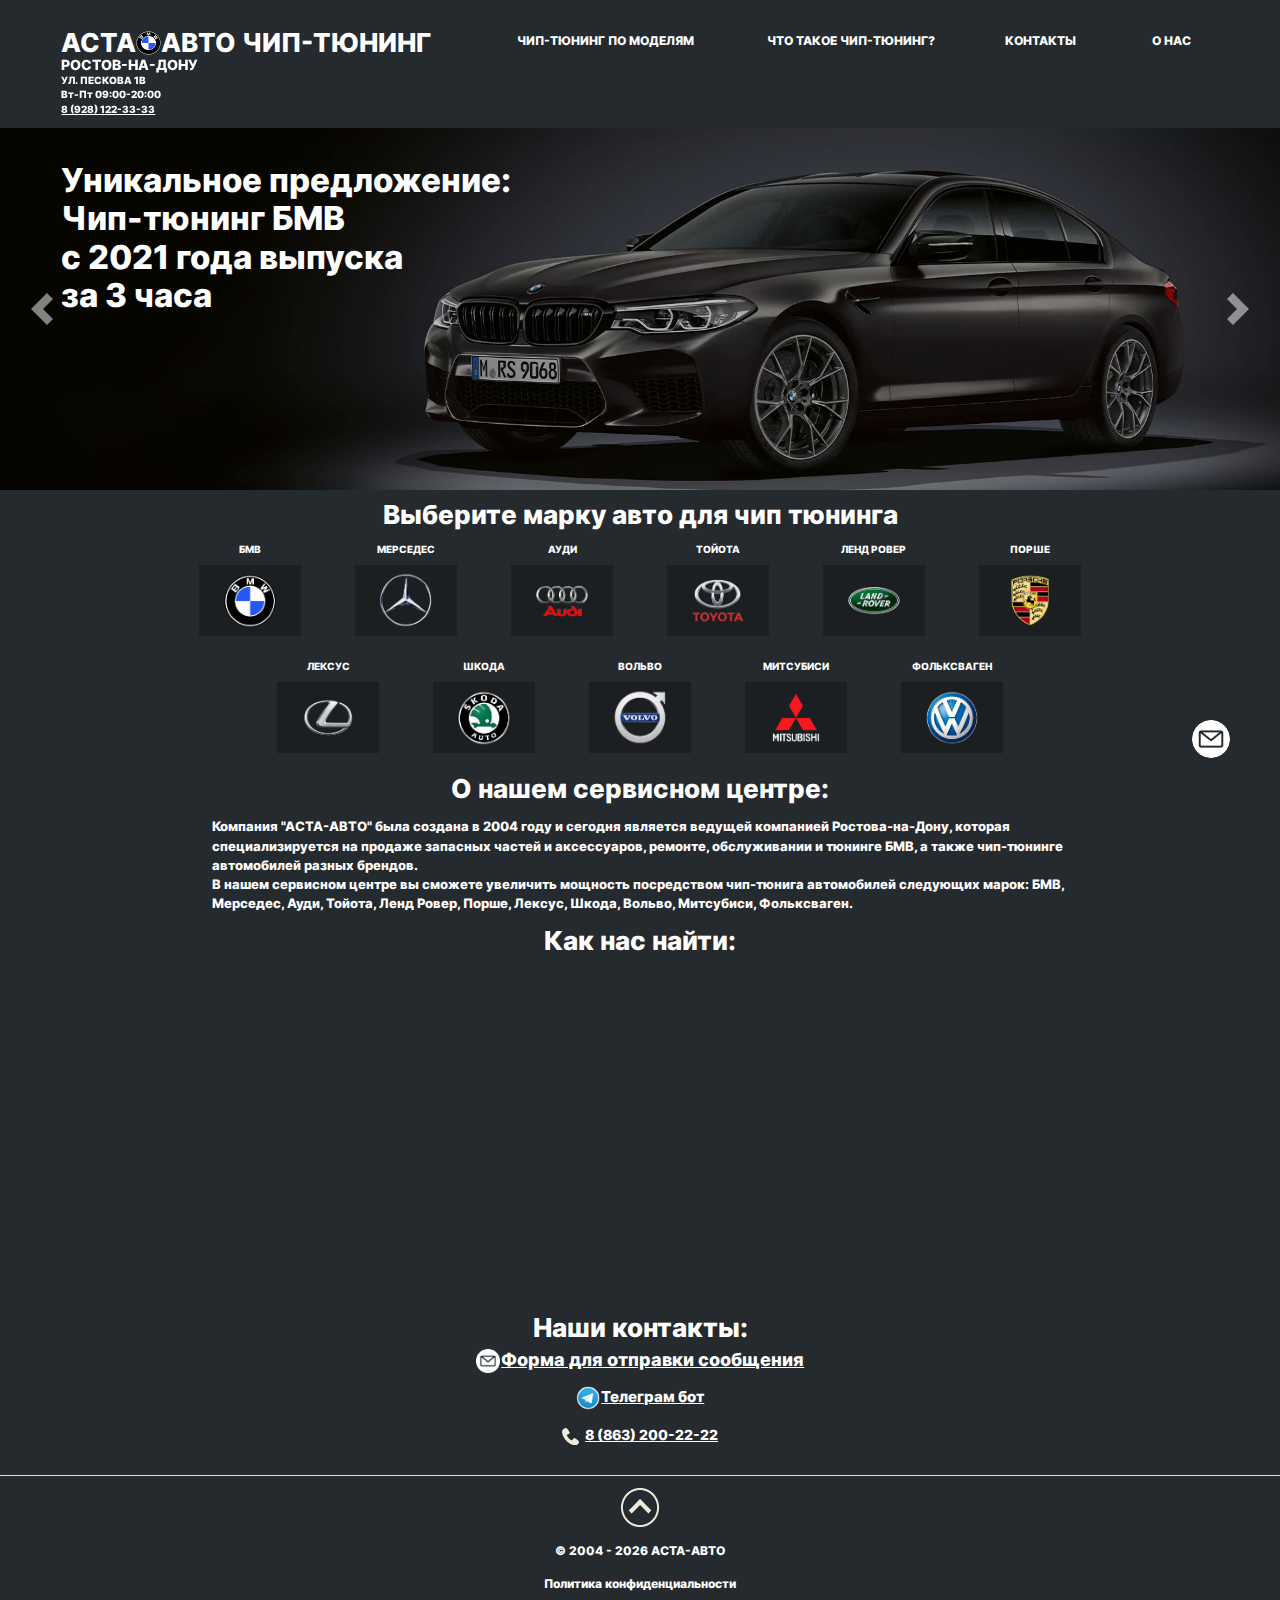
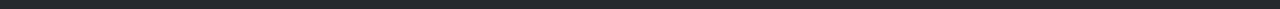
==== index.html @ 72d75004 "Add files via upload" ====
<!doctype html>
<html lang="ru">

<head>
    <meta charset="utf-8">
    <meta name="viewport" content="width=device-width, initial-scale=1">
    <meta name="description"
        content="Чип-тюнинг в Ростове-на-Дону автомобилей с бензиновыми и дизельными двигателями Audi, Mercedes, Bmw, Toyota, Land Rover, Porshe, Lexus, Skoda, Volvo, Mitsubishi, Volkswagen">
    <meta name="keywords"
        content="чип-тюнинг ростов на дону, увеличение мощности ростов, чип-тюнинг audi, чип-тюнинг mercedes, чип-тюнинг bmw, чип-тюнинг toyota, чип-тюнинг land rover, чип-тюнинг porshe, чип-тюнинг lexus, чип-тюнинг skoda, чип-тюнинг volvo, чип-тюнинг mitsubishi, чип-тюнинг volkswagen">
    <title>Чип-тюнинг в Ростове-на-Дону - АСТА-АВТО </title>
    <link href="css/bootstrap.min.css" rel="stylesheet">
    <link href="css/style.css" rel="stylesheet">
    <link rel="icon" href="images/favicon.ico">
    <link rel="shortcut icon" type="image/x-icon" href="images/favicon.ico" />
    <meta name="yandex-verification" content="3505c8d0f97b89af" />
    <meta name="google-site-verification" content="kZWasNzi27ts7KjtLe0JkxhuXaEkRO5wbjzy4Qz2Cmc" />
</head>

<body>
    <header>
        <nav>
            <a href="https://kkkyloo.github.io/chip-asta-auto2/">
                <div class="logo-asta no-dur">АСТА<img class="logo-img" src="images/icons/bmw.webp" alt="Лого BMW"
                        style="height: 1.9vw; width: auto; margin-top: -1%;">АВТО ЧИП-ТЮНИНГ</div>                
            </a>
            <div class="logo-city">РОСТОВ-НА-ДОНУ</div>
            <div class="logo-adress"><a href="#how_search" class="no-dur">УЛ. ПЕСКОВА 1В</a></div>
            <div class="logo-phone">
                Вт-Пт 09:00-20:00<br>

                <a class="no-dur under" href="tel:89281223333">8 (928) 122-33-33</a><br>
            </div>
            <div class="nav-asta">
                <div class="nav-text1">
                    <a href="#chip_model" class="no-dur">ЧИП-ТЮНИНГ ПО МОДЕЛЯМ</a>
                </div>
                <div class="nav-text3">
                    <a href="/chip-asta-auto2/about/" class="no-dur">ЧТО ТАКОЕ ЧИП-ТЮНИНГ?</a>
                </div>
                <div class="nav-text4">
                    <a href="#contacts" class="no-dur">КОНТАКТЫ</a>
                </div>
                <div class="nav-text5">
                    <a href="#about" class="no-dur">О НАС</a>
                </div>
            </div>

        </nav>
    </header>
    <nav class="mob-navbar bg-dark" style="background-color: #252a2e !important;" id="navmob">
        <div class="container text-center">
            <div class="row-2 p-3">
                <div class="col-12 cont_nav" style="line-height: 8vw; margin-top: 3.5vw;">
                    <a class="no-dur navbar-brand" href="https://kkkyloo.github.io/chip-asta-auto2/">АСТА<img class="bmw-mob"
                            alt="Лого бмв" src="images/icons/bmw.webp"
                            style="height: 8.9vw; width: auto; margin-top: -1vh;">АВТО</a>
                    <div class="nav123" style="font-size: 7vw;"><a class="no-dur"
                            href="https://kkkyloo.github.io/chip-asta-auto2/">ЧИП-ТЮНИНГ</a></div>
                </div>

                <div class="col-12 mob-city" style="font-size: 3.8vw; color: white; margin-top: 0%;">Ростов-на-Дону
                </div>
            </div>
            <div class="row-1 p-3 nav-mob text-center" style=" margin-top: -6%;">
                <div class="col">
                    <a href="#chip_model" class="no-dur under">Чип-тюнинг по моделям</a>
                </div>
                <div class="col">
                    <a href="/chip-asta-auto2/about/" class="no-dur under">Что такое чип тюнинг?</a>
                </div>
                <div class="col">
                    <a href="#contacts" class="no-dur under">Контакты</a>
                </div>
                <div class="col">
                    <a href="#about" class="no-dur under">О нас</a>
                </div>
            </div>
        </div>
    </nav>

    <div class="pulse">
        <a href="#year">
            <img class="pulse" src="images/icons/email.webp" alt="сообщение"></a>
    </div>

    <div class="myDiv" id="myDiv" style="color:black !important;"></div>

    <main>
        <div id="carouselExampleFade" class="carousel slide carousel-fade" data-bs-ride="carousel"
            data-bs-interval="3500" data-bs-pause="false">
            <div class="carousel-inner carousel-inner2">
                <div class="carousel-item active c-item bmw"
                    style="background-image:url('images/slider_webp/bmw.webp')">
                    <div class="carousel-caption caption">Уникальное предложение: <br>Чип-тюнинг БМВ <br>с 2021 года
                        выпуска <br>за 3 часа
                    </div>
                </div>
                <div class="carousel-item c-item mers" style="background-image:url('images/slider_webp/mers.webp')">
                    <div class="carousel-caption caption mers-c"><br>Чип-тюнинг Мерседес <br>скидка 15% </div>
                </div>
                <div class="carousel-item c-item audi" style="background-image:url('images/slider_webp/audi.webp')">
                    <div class="carousel-caption caption"><br>Чип-тюнинг Ауди <br>скидка 15% </div>
                </div>
            </div>
            <button class="carousel-control-prev" type="button" data-bs-target="#carouselExampleFade"
                data-bs-slide="prev"><span class="carousel-control-prev-icon" aria-hidden="true"></span><span
                    class="visually-hidden">Назад</span></button><button class="carousel-control-next" type="button"
                data-bs-target="#carouselExampleFade" data-bs-slide="next"><span class="carousel-control-next-icon"
                    aria-hidden="true"></span><span class="visually-hidden">Вперед</span></button>
        </div>
        <div class="container-fluid asta_info" style="max-width: 75%;">
            <div class="row text-center justify-content-center" id="chip_model">
                <div class="col-11 opis_comp">Выберите марку авто для чип тюнинга</div>
            </div>
            <!-- <div class="row text-center" style="font-size: 0.7vw; padding-left: 0.5vw;">
                <div class="col">БМВ</div>
                <div class="col">МЕРСЕДЕС</div>
                <div class="col">АУДИ</div>
                <div class="col">ТОЙОТА</div>
                <div class="col">ЛЕНД РОВЕР</div>
                <div class="col">ПОРШЕ</div>
                <div class="col">ЛЕКСУС</div>
                <div class="col">ШКОДА</div>
                <div class="col">ВОЛЬВО</div>
                <div class="col">МИТСУБИСИ</div>
                <div class="col">ФОЛЬКСВАГЕН</div>
              </div> -->
            <div class="row justify-content-center text-center" style="margin-top: 1vh !important; font-size: 1vw;">
                <div class="col-12 opis">
                    <div class="container-fluid" style="font-size: 0.75vw;">
                        <div class="row images-logo justify-content-center gy-3">
                            <div class="col-md-2 col-4 ">
                                <div class="col name_brand">БМВ</div>

                                <a href="/#bmw_modal" data-bs-toggle="modal" data-bs-target="#bmw_modal"
                                    onclick="openModal();"><img alt="Чип-тюнинг бмв"
                                        src="images/brand_logo/bmw_logo.png" class="images-logo2 py-2 up" id="my-modal"></a>
                            </div>
                            <div class="col-md-2 col-4 ">
                                <div class="col name_brand">МЕРСЕДЕС</div>

                                <a href="/#mercedes_modal" data-bs-toggle="modal" data-bs-target="#mercedes_modal"
                                    onclick="openModal()"><img alt="Чип-тюнинг мерседес"
                                        src="images/brand_logo/mercedes_logo.png" class="up images-logo2 py-2">
                                </a>
                            </div>
                            <div class="col-md-2 col-4">
                                <div class="col name_brand">АУДИ</div>
                                <a href="/#audi_modal" data-bs-toggle="modal" data-bs-target="#audi_modal"
                                    onclick="openModal()"><img src="images/brand_logo/audi_logo.png"
                                        alt="Чип-тюнинг ауди" class="up images-logo2 py-2">
                                </a>
                            </div>
                            <div class="col-md-2 col-4">
                                <div class="col name_brand">ТОЙОТА</div>

                                <a href="/#toyota_modal" data-bs-toggle="modal" data-bs-target="#toyota_modal"
                                    onclick="openModal()"><img alt="Чип-тюнинг тойота"
                                        src="images/brand_logo/toyota_logo.png" class="up images-logo2 py-2">
                                </a>
                            </div>
                            <div class="col-md-2 col-4">
                                <div class="col name_brand">ЛЕНД РОВЕР</div>

                                <a href="/#land_rover_modal" data-bs-toggle="modal" data-bs-target="#land_rover_modal"
                                    onclick="openModal()"><img alt="Чип-тюнинг Ленд Ровер"
                                        src="images/brand_logo/land_rover_logo.png" class="up images-logo2 py-2"
                                        id="my-modal">
                                </a>
                            </div>
                            <div class="col-md-2 col-4">
                                <div class="col name_brand">ПОРШЕ</div>

                                <a href="/#porshe_modal" data-bs-toggle="modal" data-bs-target="#porshe_modal"
                                    onclick="openModal()"><img alt="Чип-тюнинг порше"
                                        src="images/brand_logo/porshe_logo.png" class="up images-logo2 py-2" id="my-modal">
                                </a>
                            </div>
                            <div class="col-md-2 col-4">
                                <div class="col name_brand">ЛЕКСУС</div>

                                <a href="/#lexus_modal" data-bs-toggle="modal" data-bs-target="#lexus_modal"
                                    onclick="openModal()"><img alt="Чип-тюнинг лексус"
                                        src="images/brand_logo/lexus_logo.png" class="up images-logo2 py-2" id="my-modal">
                                </a>
                            </div>
                            <div class="col-md-2 col-4">
                                <div class="col name_brand">ШКОДА</div>

                                <a href="/#skoda_modal" data-bs-toggle="modal" data-bs-target="#skoda_modal"
                                    onclick="openModal()"><img alt="Чип-тюнинг шкода"
                                        src="images/brand_logo/skoda_logo.png" class="up images-logo2 py-2" id="my-modal">
                                </a>
                            </div>
                            <div class="col-md-2 col-4">
                                <div class="col name_brand">ВОЛЬВО</div>

                                <a href="/#volvo_modal" data-bs-toggle="modal" data-bs-target="#volvo_modal"
                                    onclick="openModal()"><img alt="Чип-тюнинг вольво"
                                        src="images/brand_logo/volvo_logo.png" class="up images-logo2 py-2" id="my-modal">
                                </a>
                            </div>
                            <div class="col-md-2 col-4">
                                <div class="col name_brand">МИТСУБИСИ</div>

                                <a href="/#mitsubishi_modal" data-bs-toggle="modal" data-bs-target="#mitsubishi_modal"
                                    onclick="openModal()"><img alt="Чип-тюнинг Митсубиси"
                                        src="images/brand_logo/mitsubishi_logo.png" class="up images-logo2 py-2"
                                        id="my-modal">
                                </a>
                            </div>
                            <div class="col-md-2 col-4">
                                <div class="col name_brand">ФОЛЬКСВАГЕН</div>

                                <a href="/#volkswagen_modal" data-bs-toggle="modal" data-bs-target="#volkswagen_modal"
                                    onclick="openModal()"><img alt="Чип-тюнинг Фольксваген"
                                        src="images/brand_logo/volkswagen_logo.png" class="up images-logo2 py-2"
                                        id="my-modal">
                                </a>
                            </div>
                        </div>
                    </div>
                </div>
            </div>
      


            <div class="row text-center justify-content-center" id="about">
                <div class="col-11 opis_comp" style="margin-top: 1vh !important; font-size: 1vw;">О нашем сервисном центре:
                </div>
            </div>
            <div class="row justify-content-center" style="margin-top: 1vh !important; font-size: 1vw;">
                <div class="col-11 opis">Компания "АСТА-АВТО" была создана в 2004 году и сегодня является ведущей
                    компанией
                    Ростова-на-Дону, которая специализируется на продаже запасных частей и аксессуаров, ремонте,
                    обслуживании
                    и тюнинге БМВ, а также чип-тюнинге автомобилей разных брендов. <br>В нашем сервисном центре вы
                    сможете
                    увеличить мощность посредством чип-тюнига автомобилей следующих марок: БМВ, Мерседес, Ауди, Тойота,
                    Ленд Ровер, Порше,
                    Лексус, Шкода, Вольво, Митсубиси, Фольксваген.</div>
            </div>

            <div class="col-12 text-center opis_search" style="margin-top: 1vh !important; font-size: 2vw;"
                id="how_search">
                Как
                нас найти:
            </div>
        </div>
        <div class="row text-center justify-content-center" style="width: 100%; margin-top: 1vw !important;">
            <div class="col-10 map" id="contacts">
                <div style="position:relative;overflow:hidden;">
                    <iframe title="Яндекс карта" src="" frameborder="1" allowfullscreen="true" loading="lazy"
                        style="position:relative; height: 25vw; width: 80%;" class="contact_map" id="YandexMap">
                    </iframe>
                </div>
            </div>
        </div>
        <div class="container">
            <div class="row text-center justify-content-center">
                <div class="col cont" id="contacts2" style="margin-top: 1vh !important; color: white; font-size: 2vw">
                    Наши контакты:
                    <div class="no-dur under mess_numb" style="margin-top: 0vh !important; font-size: 1.5vw">
                        <a href=/#contact_modal data-bs-target=#contact_modal data-bs-toggle=modal onclick=openModal()
                            class="no-dur"><img src="images/icons/email.webp" class="contact_tg_img" alt="Значок формы"
                                style="width: 2vw;">Форма для отправки сообщения<br></a>
                    </div>
                    <a href="https://t.me/AstaAuto_bot" target="_blank" class="no-dur under telegram">
                        <img src="images/icons/tg.webp" class="contact_tg_img" alt="Значок тг"
                            style="width: 2vw;">Телеграм бот
                    </a><br>
                    <a class="no-dur under tel" href="tel:88632002222"><img src="images/icons/call.webp"
                            class="contact_call_img" alt="Значок телефона">8 (863) 200-22-22</a><br>
                </div>
            </div>
        </div>
        <div class="contact-modal border-bottom">
            <div class="modal fade " id="contact_modal" tabindex="-1" aria-labelledby="contact-modalLabel"
                aria-hidden="true">
                <div
                    class="modal-dialog modal-xl modal-fullscreen-lg-down modal-dialog-scrollable modal-dialog-centered">
                    <div class="modal-content">
                        <div class="modal-header">
                            <h1 class="modal-title fs-5 title-cars" id="contact_modal">Связаться с нами</h1>
                            <button type="button" class="btn-close" data-bs-dismiss="modal" aria-label="Close"></button>
                        </div>
                        <div class="modal-body justify-content-center text-center">
                            <div class="text-center p-2 form-zag" style="font-size: 120%;">Форма для отправки сообщения
                                нашим менеджерам:
                            </div>
                            <form action="/telegram.php" method="POST" id="myForm">
                                <div class="row text-center justify-content-center">
                                    <div class="col-5 col-sm-12  form-group">
                                        <label for="exampleInputEmail1" class="form-label" style="font-size: 110%;">Как
                                            к вам
                                            обращаться?</label>
                                        <input type="text" name="name" class="form-control" id=""
                                            id="validationCustom01" value="" required><br>
                                    </div>
                                    <div class="col-7 col-sm-12 form-group">
                                        <label for="exampleInputPassword1" class="form-label"
                                            style="font-size: 110%;">Номер телефона для
                                            связи с вами</label>
                                        <input type="text" name="phone" id="" class="form-control" data-tel-input
                                            placeholder="" maxlength="18" required /><br>
                                    </div>
                                </div>
                                <div class="mb-3 form-group">
                                    <label for="exampleFormControlTextarea1" class="form-label"
                                        style="font-size: 110%;">Ваше
                                        сообщение</label>
                                    <textarea class="form-control" name="message" id="" rows="2" required></textarea>
                                </div>
                                <div class="mb-3 form-group">
                                    <label for="exampleFormControlTextarea1" class="form-label"
                                        style="font-size: 110%;">Выбор способа
                                        связи с вами</label>
                                    <select style="font-size: 100%;" name="sel" class="form-select" id="">
                                        <option value="1">Позвонить по номеру телефона</option>
                                        <option value="2">Написать в WhatsApp</option>
                                        <option value="3">Написать в Telegram</option>
                                    </select>
                                </div>
                                <a class="no-dur under politic" href="https://www.asta-auto.ru/politic/"
                                    style="color: black !important; font-size: 120% !important;">
                                    Политика конфиденциальности</a>
                        </div>
                        <div class="modal-footer">
                            <button type="submit" class="btn btn-dark">Отправить</button>
                            </form>
                            <button type="button" class="btn btn-dark" data-bs-target="#modal"
                                data-bs-toggle="modal">Закрыть
                                окно</button>
                        </div>
                    </div>
                </div>
            </div>
            <br>
        </div>
        <div class="footer text-center">
            <p><a href="#top" class="up_cont">
                    <img src="images/icons/up.webp" class="up contact_up_img" alt="Значок вверх" style="width: 3vw;">
                </a>
            </p>
            <p class="no-dur last">
                <a href="https://www.asta-auto.ru/" class="text-center no-dur" id="year" target="_blank">
                </a>
            </p>
            <p class=" no-dur last">
                <a class="text-center no-dur" href="https://www.asta-auto.ru/politic/">
                    Политика конфиденциальности</a>
            </p>
        </div>
    </main>

    <script src="js/bootstrap.min.js"></script>
    <script src="js/main.js"></script>
    <script src="js/map.js"></script>
    <script src="js/modal_html.js"></script>
    <script src="js/form.js"></script>
    <script src="js/php_form.js"></script>
    <script src="js/hide.js"></script>
    <script>document.getElementById('year').innerHTML = '© 2004 - ' + new Date().getFullYear() + ' АСТА-АВТО';</script>
</body>

</html>
---- css/style.css ----
.logo-asta {
    top: 1.8vw;
    position: absolute;
    z-index: 99;
    left: 4.8vw;
    font-size: 2.06vw;
}

#navmob {
    display: none;

}

#moreText {
    display: none;
}

.logo-asta2 {
    top: 1.8vw;
    position: absolute;
    z-index: 99;
    left: 18.8vw;
    font-size: 2.06vw;
}

.logo-city {
    top: 4.2vw;
    position: absolute;
    z-index: 99;
    left: 4.8vw;
    font-size: 1.1vw;
}

.logo-adress {
    top: 5.7vw;
    position: absolute;
    z-index: 99;
    left: 4.8vw;
    font-size: 0.79vw;
}

.logo-phone {
    top: 6.8vw;
    position: absolute;
    z-index: 99;
    left: 4.8vw;
    font-size: 0.79vw;
}



.images-logo2 {
    width: 8vw !important;
    height: auto !important;
}


.up {
    display: inline-block;
    overflow: hidden;
    transition: 0.4s;
}

.up:hover {
    transform: scale(1.06);
}

.caption {
    line-height: 3vw;
    font-size: 2.6vw;
    text-align: left;
    top: 1vw;
    left: 4.8vw;
}

.carousel-control-prev-icon {
    position: absolute;
    left: 2vw;
}

.carousel-control-next-icon {
    position: absolute;
    right: 2vw;
}

.carousel {
    margin-top: 10vw;
}

.c-item {
    max-width: 100%;
    min-height: 28.3vw;
    background-size: cover;
    background-repeat: no-repeat;
}



body {
    background-color: #252a2e;
    font-family: 'Inter', sans-serif;
    color: white;
    overflow-y: overlay;
}

@font-face {
    font-family: 'Inter';
    font-display: swap;
    font-weight: bold;
    font-style: normal;
    src: url("../font/Inter-ExtraBold.woff2");
}

.info {
    display: none;
}

.bmw::before {
    content: '';
    display: block;
    width: 100%;
    height: 100%;
    position: absolute;
    top: 0;
    left: 0;
    right: 0;
    bottom: 0;
    background-color: rgba(0, 0, 0, .25);
}

.mers::before {
    content: '';
    display: block;
    width: 100%;
    height: 100%;
    position: absolute;
    top: 0;
    left: 0;
    right: 0;
    bottom: 0;
    background-color: rgba(0, 0, 0, .25);
}

.audi::before {
    content: '';
    display: block;
    width: 100%;
    height: 100%;
    position: absolute;
    top: 0;
    left: 0;
    right: 0;
    bottom: 0;
    background-color: rgba(0, 0, 0, .25);
}

.bmw-sel {
    text-align: center;
    color: black;
}

.carousel-control-prev-icon {
    background-image: url("data:image/svg+xml;charset=utf8,%3Csvg xmlns='http://www.w3.org/2000/svg' fill='%23fff' viewBox='0 0 8 8'%3E%3Cpath d='M5.25 0l-4 4 4 4 1.5-1.5-2.5-2.5 2.5-2.5-1.5-1.5z'/%3E%3C/svg%3E") !important;
}

.carousel-control-next-icon {
    background-image: url("data:image/svg+xml;charset=utf8,%3Csvg xmlns='http://www.w3.org/2000/svg' fill='%23fff' viewBox='0 0 8 8'%3E%3Cpath d='M2.75 0l-1.5 1.5 2.5 2.5-2.5 2.5 1.5 1.5 4-4-4-4z'/%3E%3C/svg%3E") !important;
}

.no-dur {
    text-decoration: none;
    color: white;
}

.no-dur:hover {
    color: rgb(190, 190, 190);
}

.no-dur2 {
    text-decoration: none;
    color: white;
}

.no-dur2:hover {
    color: white;
}

.under {
    text-decoration: underline;
}

.pulse {
    position: fixed;
    text-align: center;
    right: 3.9vw;
    top: 80vh;
    border-radius: 100%;
    background: #272727;
    width: 3vw;
    height: 3vw;
    z-index: 111;
}

.pulse::before {
    content: '';
    position: absolute;
    border: 0.1vw solid #EEEAE0;
    left: -0.5vw;
    opacity: 0;
    right: -0.5vw;
    top: -0.5vw;
    bottom: -0.5vw;
    border-radius: 0.5vw;
    animation: pulse 2.5s linear infinite;
}

@keyframes pulse {
    0% {
        transform: scale(0.5);
        opacity: 0;
    }

    50% {
        opacity: 1;
    }

    100% {
        transform: scale(1.2);
        opacity: 0;
    }
}

.pulse::after,
.pulse::before {
    content: '';
    position: f;
    border: 0.1vw solid #EEEAE0;
    left: -0.5vw;
    opacity: 0;
    right: -0.5vw;
    top: -0.5;
    bottom: -0.5x;
    border-radius: 50%;
    animation: pulse 1.5s linear infinite;
}

.pulse::after {
    animation-delay: 1.25s;
}

@keyframes pulse {
    0% {
        transform: scale(0.5);
        opacity: 0;
    }

    50% {
        opacity: 1;
    }

    100% {
        transform: scale(1.2);
        opacity: 0;
    }
}

.asta_info {
    font-size: 2vw !important;
    margin-top: 0.6vh !important;
}

.opis_comp {
    font-size: 2vw !important;
}

.footer {
    font-size: 0.9vw;
}

.contact_tg_img {
    width: 1.9vw !important;
    margin-right: 0.1vw !important;
}

.telegram {
    font-size: 1.2vw !important;
}

.contact_up_img {
    padding-top: 1vw !important;
}

.nav-mob {
    line-height: 11vw;
    font-size: 4.7vw;
}

.navbar-brand {
    font-size: 10vw;
}

.cont {
    font-size: 2vw !important;
}

.mess_numb {
    font-size: 1.4vw !important;
    margin-top: 1vw !important;
}

.tel {
    font-size: 1.1vw !important;
}

.contact-modal {
    color: black;
}

.contact_call_img {
    width: 1.3vw !important;
    margin-right: 0.5vw !important;
}

.nav-asta {
    font-size: 0.9vw;
}

.nav-text1 {
    position: absolute;
    z-index: 99;
    left: 40.4vw;
    top: 2.6vw;
}

.nav-text3 {
    position: absolute;
    z-index: 99;
    left: 59.9vw;
    top: 2.6vw;
}

.nav-text4 {
    position: absolute;
    z-index: 99;
    left: 78.5vw;
    top: 2.6vw;
}

.nav-text5 {
    position: absolute;
    z-index: 99;
    left: 90vw;
    top: 2.6vw;
}


.no_select {
    pointer-events: none;
    -moz-user-select: none;
    -webkit-user-select: none;
    -ms-user-select: none;
    user-select: none;
}


.modal:nth-of-type(even) {
    z-index: 1052 !important;
}

.modal-backdrop.show:nth-of-type(even) {
    z-index: 1051 !important;
}

.hover-text-one figure {
    position: relative;
    overflow: hidden;
    cursor: pointer;
}

.hover-text-one figure figcaption {
    padding: 2em;
    color: #fff;
    text-transform: uppercase;
    font-size: 1.25em;
    -webkit-backface-visibility: hidden;
    backface-visibility: hidden;
}

.hover-text-one figure figcaption::before,
.hover-text-one figure figcaption::after {
    pointer-events: none;
}

.hover-text-one figure figcaption {
    position: absolute;
    top: 0;
    left: 0;
    width: 100%;
    height: 100%;
}

.hover-text-one figure h4,
.hover-text-one figure p {
    margin: 0;
    text-align: center;
}

.hover-text-one figure p {
    font-size: 75%;
}

.hover-text-one figure h4 {
    font-size: 81%;
}

figure.effect-text-four figcaption {
    text-align: right;
}

figure.effect-text-four h4,
figure.effect-text-four p {
    position: absolute;
    right: 0px;
    left: 0px;
    padding: 4px 0;
}

figure.effect-text-four p {
    bottom: 15%;
    line-height: 1.42;
    -webkit-transform: translate3d(0, 100%, 0);
    transform: translate3d(0, 100%, 0);
}

figure.effect-text-four h4 {
    top: 69%;
    color: black;
    -webkit-transition: -webkit-transform 0.35s;
    transition: transform 0.35s;
    -webkit-transform: translate3d(0, 20px, 0);
    transform: translate3d(0, 20px, 0);
}

figure.effect-text-four:hover h4 {
    -webkit-transform: translate3d(0, 0, 0);
    transform: translate3d(0, 0, 0);
}

figure.effect-text-four h4::after {
    position: absolute;
    top: 100%;
    left: 0;
    width: 100%;
    height: 0%;
    content: '';
    -webkit-transform: translate3d(0, 40px, 0);
    transform: translate3d(0, 40px, 0);
}

figure.effect-text-four h4::after,
figure.effect-text-four p {
    opacity: 0;
    -webkit-transition: opacity 0.35s, -webkit-transform 0.35s;
    transition: opacity 0.35s, transform 0.35s;
    background-color: black;
}

figure.effect-text-four:hover h4::after,
figure.effect-text-four:hover p {
    opacity: 1;
    -webkit-transform: translate3d(0, 0, 0);
    transform: translate3d(0, 0, 0);
}

.mob-navbar {
    display: none !important;
}

.model{
    background-color:rgba(0, 0, 0, .3);

}


@media (max-width: 600px),
(max-width: 900px) and (max-height: 1250px) and (min-width: 700px) and (min-height: 900px),
(max-width: 1100px) and (min-height: 1280px) and (min-width: 950px) and (max-height: 1400px) {
    .name_brand{
        font-size: 3.2vw !important;
    }
    .table {
        font-size: 16px !important;
    }

    .hover-text-one figure p {
        font-size: 82%;
    }

    figure.effect-text-four h4 {
        top: 74%;
    }

    .hover-text-one figure h4 {
        font-size: 82%;
    }

    .images-logo2 {
        width: 26vw !important;
        height: auto !important;
        /* margin-bottom: 5vw !important; */
    }

    header {
        display: none !important;
    }

    .mob-navbar {
        display: block !important;
    }

    #navmob {
        display: block !important;
    }

    .bmw {
        background-image: url('../images/slider_webp/bmw_mob.webp') !important;
    }

    .mers {
        background-image: url('../images/slider_webp/mers_mob.webp') !important;
    }

    .audi {
        background-image: url('../images/slider_webp/audi_mob.webp') !important;

    }

    .carousel {
        margin-top: 0vw !important;
    }

    .c-item {
        background-size: cover !important;
        min-height: 90vw !important;
        background-position: center !important;
        background-position: 100% 0vw !important;
    }

    .caption {
        font-size: 7vw !important;
        line-height: 8vw !important;
        top: -0.5vh !important;
        text-align: center !important;
        left: 0vw !important;
        min-width: 100% !important;
        padding: 4vw !important;
    }

    .asta_info {
        max-width: 100% !important;
    }


    .opis_comp {
        font-size: 7.5vw !important;
        margin-top: 1vw !important;
    }

    .opis {
        font-size: 4vw !important;
        margin-top: 1vw !important;
    }

    .opis_search {
        font-size: 7.3vw !important;
        margin-top: 2vw !important;
    }

    .contact_map {
        width: 100% !important;
        height: 50vh !important;


    }

    .map {
        margin-top: 2vw !important;
        width: 100% !important;
        padding-left: 9vw !important;
    }

    .cont {
        font-size: 8vw !important;
    }

    .mess_numb {
        font-size: 5vw !important;
        margin-top: 1vw !important;
    }

    .tel {
        font-size: 4.3vw !important;
        margin-top: -1vw !important;
    }


    .fot,
    .last {
        font-size: 3.7vw !important;
    }

    .pulse {
        top: 80vh;
        width: 7vh;
        height: 7vh;
    }

    .telegram {
        font-size: 5vw !important;
    }

    .contact_tg_img {
        width: 8vw !important;
        margin-right: 1vw !important;
    }

    .contact_call_img {
        width: 6vw !important;
        margin-right: 2vw !important;
    }


    .fot {
        padding-left: 10% !important;
        padding-right: 10% !important;

    }

    .up_cont,
    .footer {
        padding-bottom: 3vw !important;
        padding-top: 3vw !important;
    }

    .contact_up_img {
        width: 13vw !important;
    }
}

/* xr, 12pro */
@media(max-width: 450px) and (max-height: 920px) and (min-height: 800px) and (min-width: 370px) {
    .c-item {
        background-size: cover !important;
        min-height: 90vw !important;
        background-position: center !important;
        background-position: 100% 0vw !important;
    }
}

/* s20 */

@media(max-width: 430px) and (max-height: 950px) and (min-height: 880px) and (min-width: 370px) {
    .c-item {
        background-size: cover !important;
        min-height: 91vw !important;
        background-position: center !important;
        background-position: 100% 0vw !important;
    }
}


/* fold */
@media(max-width: 300px) and (max-height: 700px) and (min-height: 600px) and (min-width: 240px) {
    .c-item {
        background-size: cover !important;
        min-height: 43vh !important;
        background-position: center !important;
        background-position: 97% 0vw !important;
    }
}

/* duo */
@media(max-width: 600px) and (max-height: 750px) and (min-height: 700px) and (min-width: 500px) {
    .c-item {
        background-size: cover !important;
        min-height: 70vh !important;
        background-position: center !important;
        background-position: 99% 0vw !important;
    }
}

/* ipad */

@media (max-width: 1100px) and (max-height: 1400px) and (min-width: 750px) and (min-height: 1000px) {
    .c-item {
        background-size: cover !important;
        min-height: 68vh !important;
        background-position: center !important;
        background-position: 100% 0vw !important;
    }

    .caption {
        font-size: 7vw !important;
        line-height: 8vw !important;
        top: 1vh !important;
        text-align: center !important;
        left: 0vw !important;
        min-width: 100% !important;
        padding: 3vw !important;
    }

    .navbar-brand {
        font-size: 7vw !important;
    }

    .cont_nav {
        line-height: 6vw !important;

    }

    .nav123 {
        font-size: 5vw !important;

    }

    .nav-mob {
        font-size: 4vw !important;
    }

    .opis_comp {
        font-size: 6vw !important;
        margin-top: 1vw !important;
    }

    .opis {
        font-size: 3vw !important;
        margin-top: 1vw !important;
    }

    .opis_search {
        font-size: 6vw !important;
        margin-top: 2vw !important;
    }

    .cont {
        font-size: 6vw !important;
    }

    .mess_numb {
        font-size: 4vw !important;
        margin-top: 1vw !important;
    }

    .tel {
        font-size: 4vw !important;
        margin-top: -1vw !important;
    }


    .fot,
    .last {
        font-size: 3vw !important;
    }

    .telegram {
        font-size: 4vw !important;
    }

    .contact_tg_img {
        width: 8vw !important;
        margin-right: 1vw !important;
    }

    .contact_call_img {
        width: 6vw !important;
        margin-right: 2vw !important;
    }

    .contact_up_img {
        width: 13vw !important;
    }
}

/* MINI */

@media (max-width: 800px) and (min-height: 980px) and (min-width: 700px) and (max-height: 1200px) {
    .c-item {
        background-size: cover !important;
        min-height: 70vh !important;
        background-position: center !important;
        background-position: 99% 0vw !important;
    }
}

@media (max-width: 900px) and (max-height: 1250px) and (min-width: 700px) and (min-height: 900px) {
    .c-item {
        background-size: cover !important;
        min-height: 65vh !important;
        background-position: center !important;
        background-position: 99% 0vw !important;
    }
}
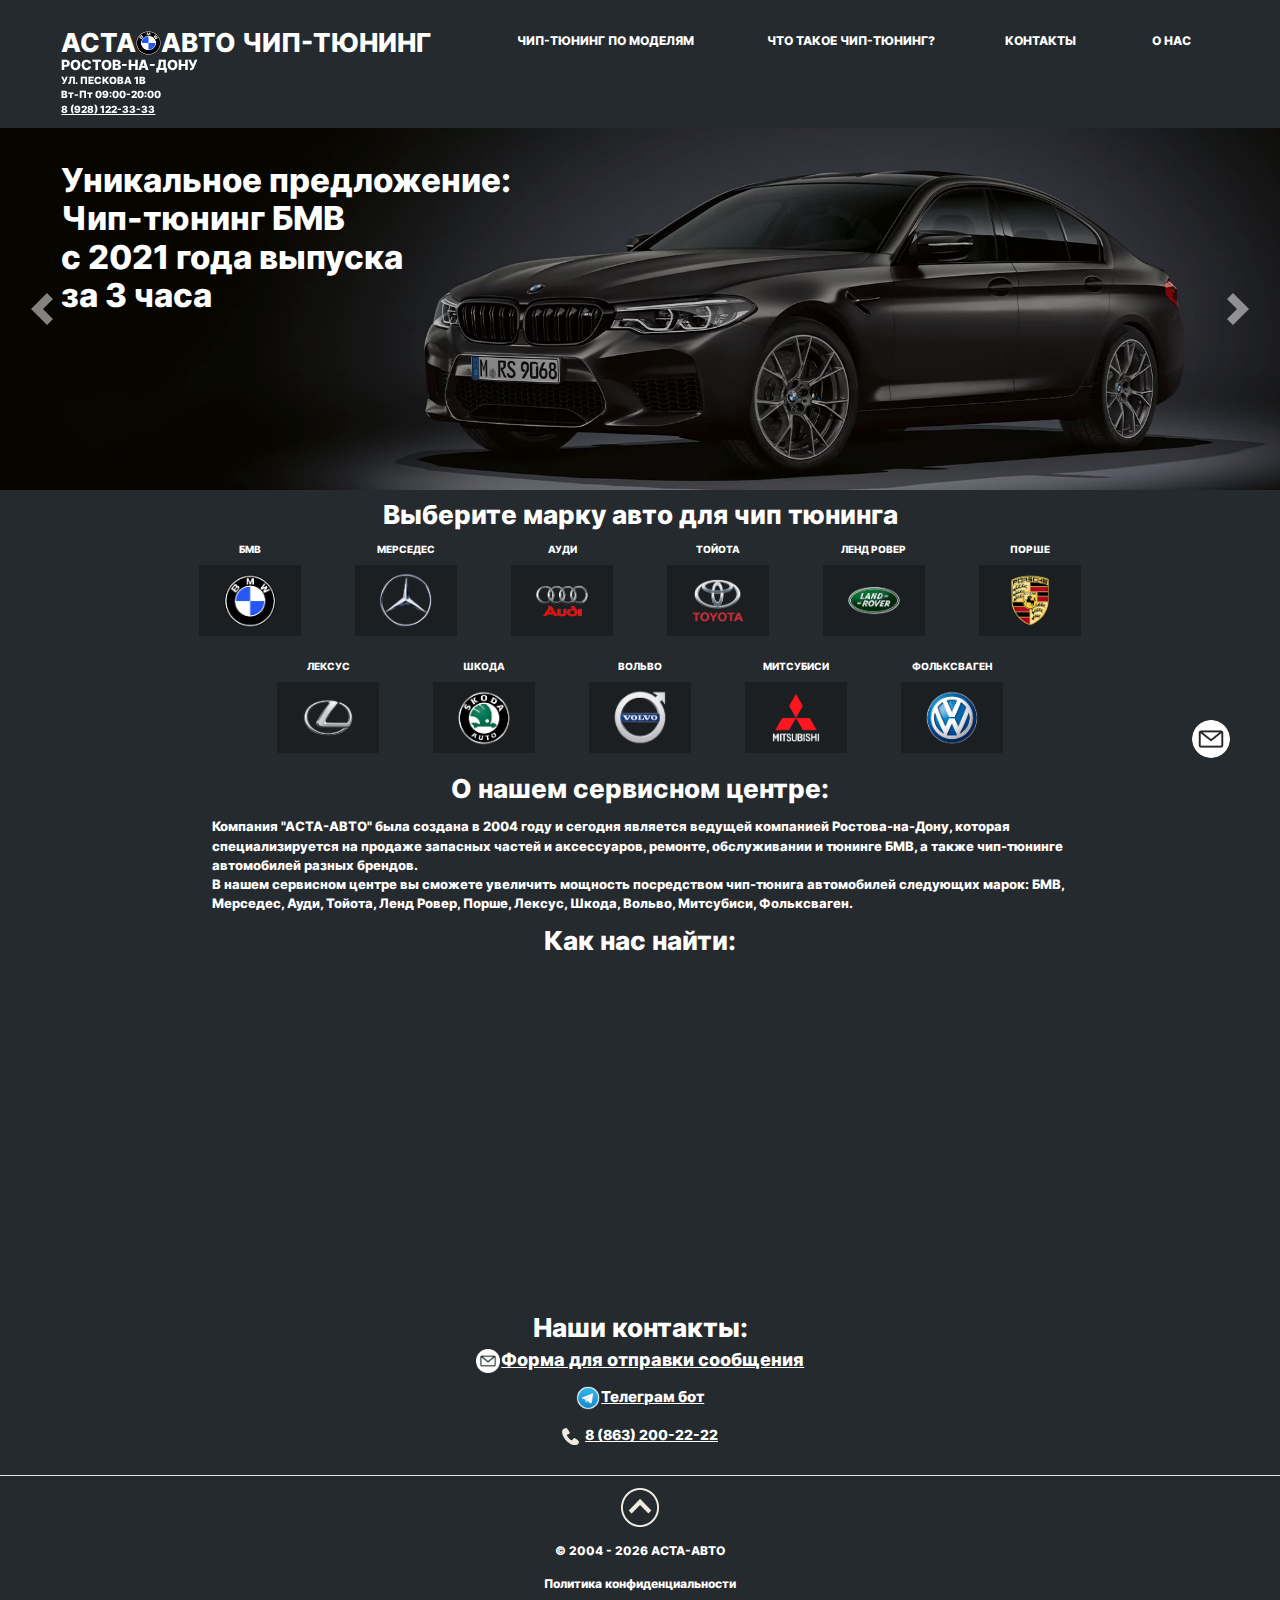
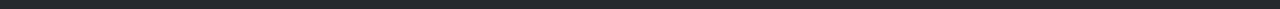
==== commit 24b94fb3: "Add files via upload" ====
--- a/index.html
+++ b/index.html
@@ -135,20 +135,20 @@
 
                                 <a href="/#bmw_modal" data-bs-toggle="modal" data-bs-target="#bmw_modal"
                                     onclick="openModal();"><img alt="Чип-тюнинг бмв"
-                                        src="images/brand_logo/bmw_logo.png" class="images-logo2 py-2 up" id="my-modal"></a>
+                                        src="images/brand_logo/bmw-logo.webp" class="images-logo2 py-2 up" id="my-modal"></a>
                             </div>
                             <div class="col-md-2 col-4 ">
                                 <div class="col name_brand">МЕРСЕДЕС</div>
 
                                 <a href="/#mercedes_modal" data-bs-toggle="modal" data-bs-target="#mercedes_modal"
                                     onclick="openModal()"><img alt="Чип-тюнинг мерседес"
-                                        src="images/brand_logo/mercedes_logo.png" class="up images-logo2 py-2">
+                                        src="images/brand_logo/mercedes-logo.webp" class="up images-logo2 py-2">
                                 </a>
                             </div>
                             <div class="col-md-2 col-4">
                                 <div class="col name_brand">АУДИ</div>
                                 <a href="/#audi_modal" data-bs-toggle="modal" data-bs-target="#audi_modal"
-                                    onclick="openModal()"><img src="images/brand_logo/audi_logo.png"
+                                    onclick="openModal()"><img src="images/brand_logo/audi-logo.webp"
                                         alt="Чип-тюнинг ауди" class="up images-logo2 py-2">
                                 </a>
                             </div>
@@ -157,7 +157,7 @@
 
                                 <a href="/#toyota_modal" data-bs-toggle="modal" data-bs-target="#toyota_modal"
                                     onclick="openModal()"><img alt="Чип-тюнинг тойота"
-                                        src="images/brand_logo/toyota_logo.png" class="up images-logo2 py-2">
+                                        src="images/brand_logo/toyota-logo.webp" class="up images-logo2 py-2">
                                 </a>
                             </div>
                             <div class="col-md-2 col-4">
@@ -165,7 +165,7 @@
 
                                 <a href="/#land_rover_modal" data-bs-toggle="modal" data-bs-target="#land_rover_modal"
                                     onclick="openModal()"><img alt="Чип-тюнинг Ленд Ровер"
-                                        src="images/brand_logo/land_rover_logo.png" class="up images-logo2 py-2"
+                                        src="images/brand_logo/land-rover-logo.webp" class="up images-logo2 py-2"
                                         id="my-modal">
                                 </a>
                             </div>
@@ -174,7 +174,7 @@
 
                                 <a href="/#porshe_modal" data-bs-toggle="modal" data-bs-target="#porshe_modal"
                                     onclick="openModal()"><img alt="Чип-тюнинг порше"
-                                        src="images/brand_logo/porshe_logo.png" class="up images-logo2 py-2" id="my-modal">
+                                        src="images/brand_logo/porshe-logo.webp" class="up images-logo2 py-2" id="my-modal">
                                 </a>
                             </div>
                             <div class="col-md-2 col-4">
@@ -182,7 +182,7 @@
 
                                 <a href="/#lexus_modal" data-bs-toggle="modal" data-bs-target="#lexus_modal"
                                     onclick="openModal()"><img alt="Чип-тюнинг лексус"
-                                        src="images/brand_logo/lexus_logo.png" class="up images-logo2 py-2" id="my-modal">
+                                        src="images/brand_logo/lexus-logo.webp" class="up images-logo2 py-2" id="my-modal">
                                 </a>
                             </div>
                             <div class="col-md-2 col-4">
@@ -190,7 +190,7 @@
 
                                 <a href="/#skoda_modal" data-bs-toggle="modal" data-bs-target="#skoda_modal"
                                     onclick="openModal()"><img alt="Чип-тюнинг шкода"
-                                        src="images/brand_logo/skoda_logo.png" class="up images-logo2 py-2" id="my-modal">
+                                        src="images/brand_logo/skoda-logo.webp" class="up images-logo2 py-2" id="my-modal">
                                 </a>
                             </div>
                             <div class="col-md-2 col-4">
@@ -198,7 +198,7 @@
 
                                 <a href="/#volvo_modal" data-bs-toggle="modal" data-bs-target="#volvo_modal"
                                     onclick="openModal()"><img alt="Чип-тюнинг вольво"
-                                        src="images/brand_logo/volvo_logo.png" class="up images-logo2 py-2" id="my-modal">
+                                        src="images/brand_logo/volvo-logo.webp" class="up images-logo2 py-2" id="my-modal">
                                 </a>
                             </div>
                             <div class="col-md-2 col-4">
@@ -206,7 +206,7 @@
 
                                 <a href="/#mitsubishi_modal" data-bs-toggle="modal" data-bs-target="#mitsubishi_modal"
                                     onclick="openModal()"><img alt="Чип-тюнинг Митсубиси"
-                                        src="images/brand_logo/mitsubishi_logo.png" class="up images-logo2 py-2"
+                                        src="images/brand_logo/mitsubishi-logo.webp" class="up images-logo2 py-2"
                                         id="my-modal">
                                 </a>
                             </div>
@@ -215,7 +215,7 @@
 
                                 <a href="/#volkswagen_modal" data-bs-toggle="modal" data-bs-target="#volkswagen_modal"
                                     onclick="openModal()"><img alt="Чип-тюнинг Фольксваген"
-                                        src="images/brand_logo/volkswagen_logo.png" class="up images-logo2 py-2"
+                                        src="images/brand_logo/volkswagen-logo.webp" class="up images-logo2 py-2"
                                         id="my-modal">
                                 </a>
                             </div>
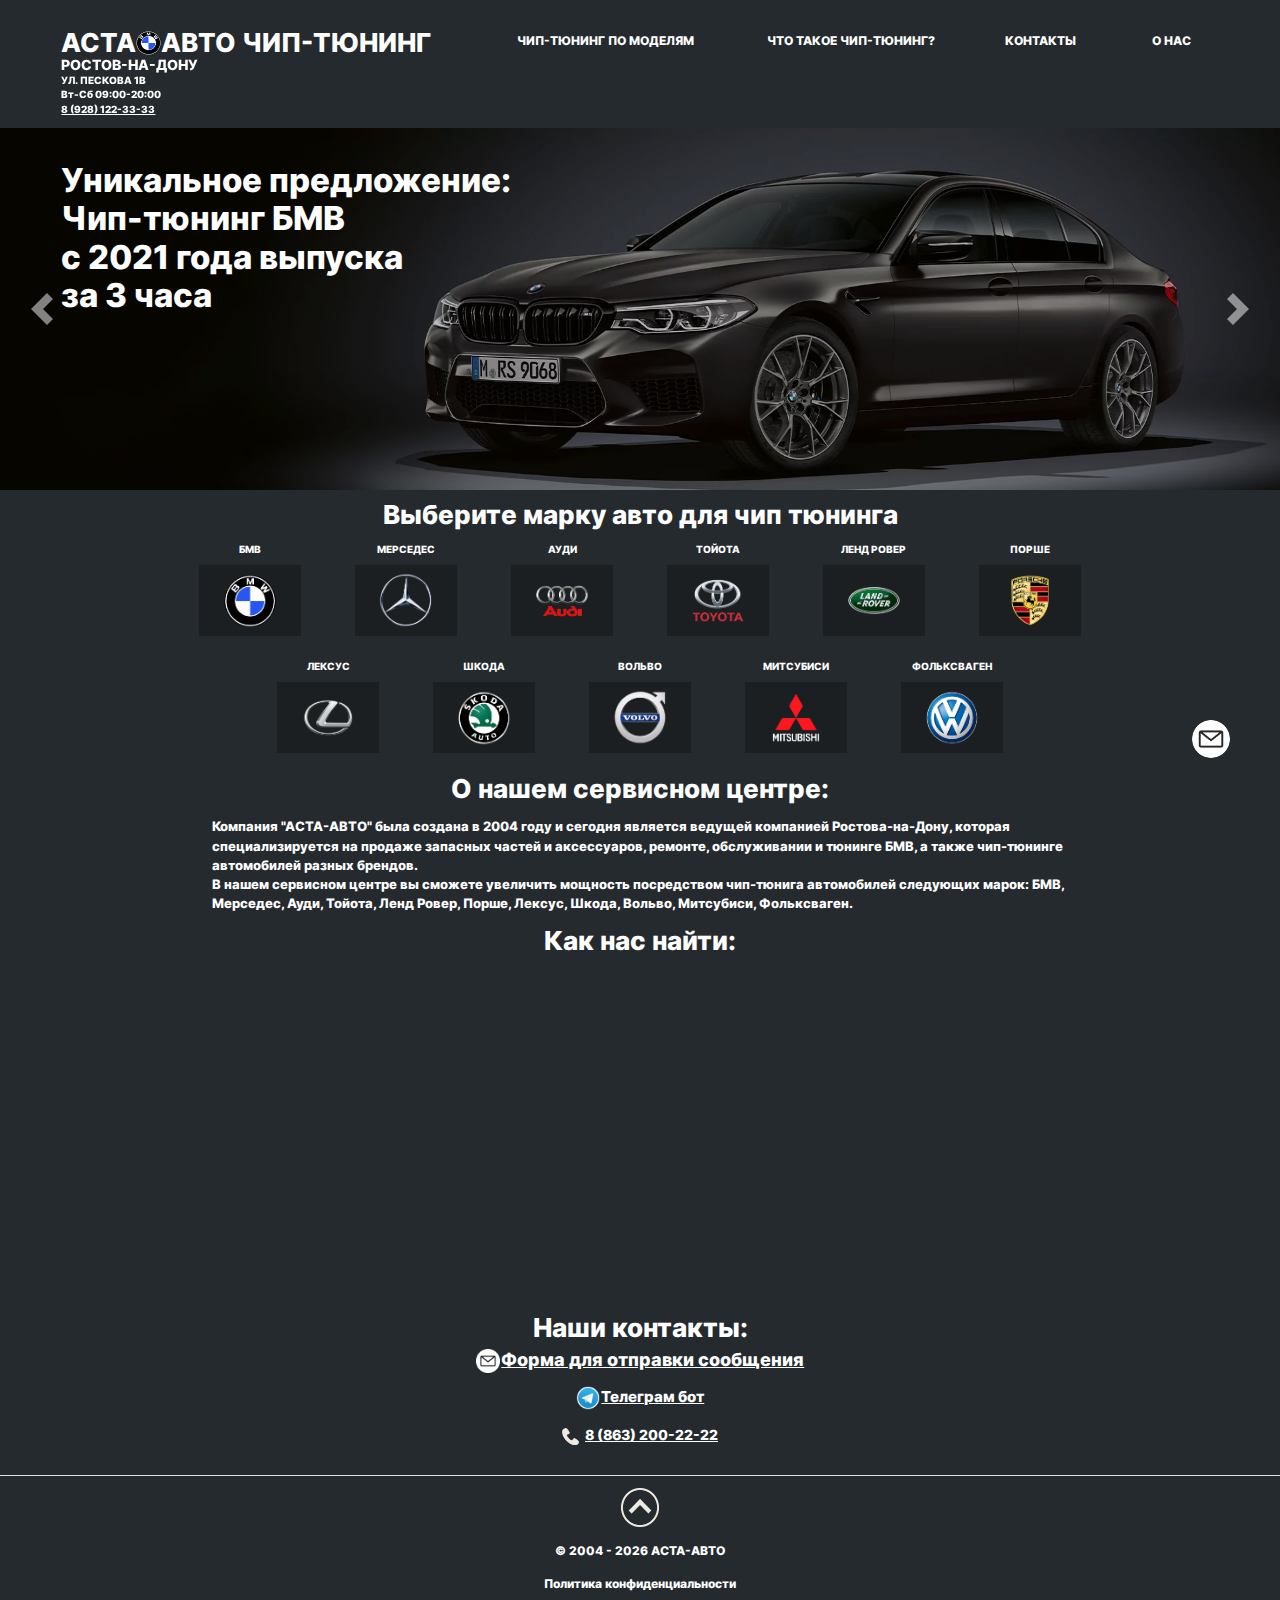
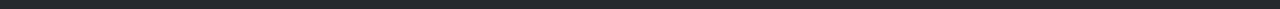
==== commit 597886dd: "Add files via upload" ====
--- a/index.html
+++ b/index.html
@@ -27,7 +27,7 @@
             <div class="logo-city">РОСТОВ-НА-ДОНУ</div>
             <div class="logo-adress"><a href="#how_search" class="no-dur">УЛ. ПЕСКОВА 1В</a></div>
             <div class="logo-phone">
-                Вт-Пт 09:00-20:00<br>
+                Вт-Сб 09:00-20:00<br>
 
                 <a class="no-dur under" href="tel:89281223333">8 (928) 122-33-33</a><br>
             </div>
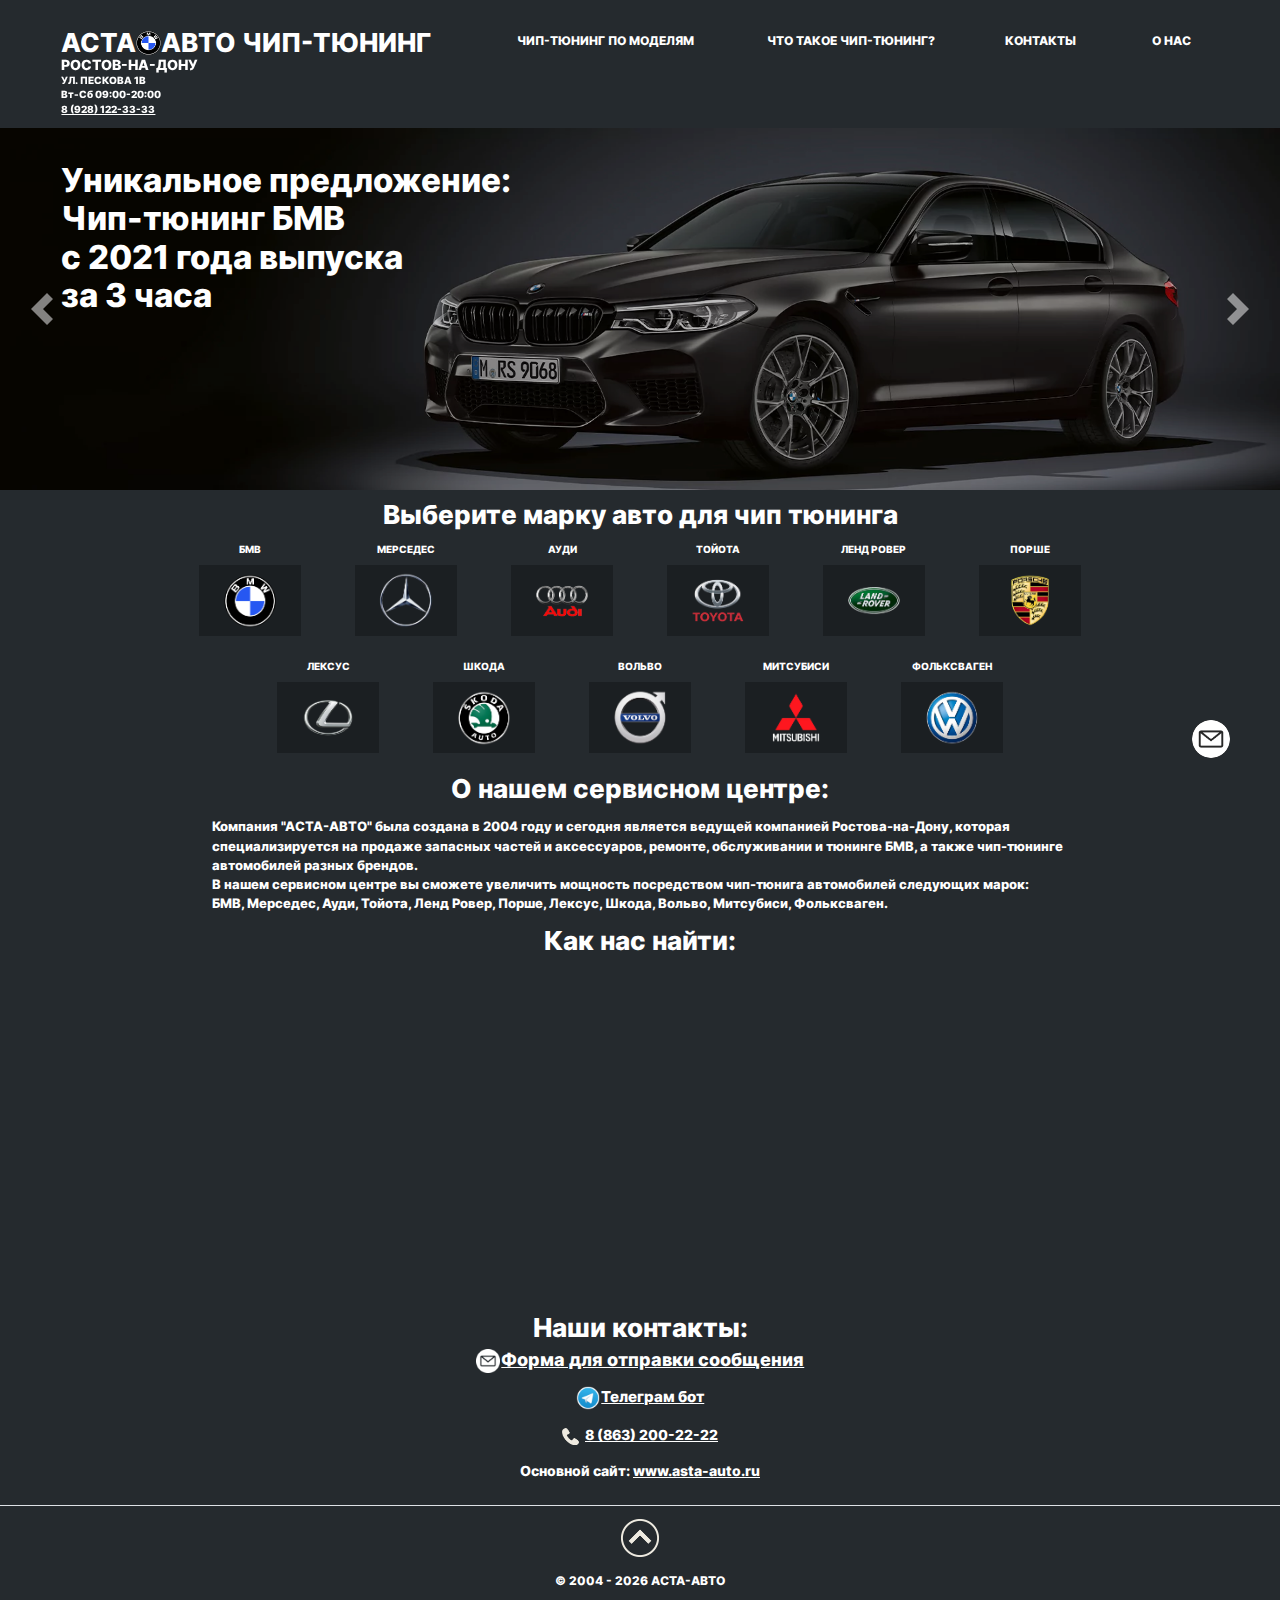
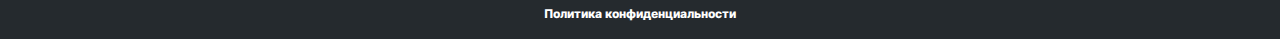
==== commit e9be9437: "Add files via upload" ====
--- a/index.html
+++ b/index.html
@@ -59,7 +59,7 @@
                             href="https://kkkyloo.github.io/chip-asta-auto2/">ЧИП-ТЮНИНГ</a></div>
                 </div>
 
-                <div class="col-12 mob-city" style="font-size: 3.8vw; color: white; margin-top: 0%;">Ростов-на-Дону
+                <div class="col-12 mob-city" style="font-size: 3.8vw; color: white; margin-top: 0%;">Ростов-на-Дону <br>Вт-Сб 09:00-20:00
                 </div>
             </div>
             <div class="row-1 p-3 nav-mob text-center" style=" margin-top: -6%;">
@@ -237,7 +237,7 @@
                     обслуживании
                     и тюнинге БМВ, а также чип-тюнинге автомобилей разных брендов. <br>В нашем сервисном центре вы
                     сможете
-                    увеличить мощность посредством чип-тюнига автомобилей следующих марок: БМВ, Мерседес, Ауди, Тойота,
+                    увеличить мощность посредством чип-тюнига автомобилей следующих марок: <br>БМВ, Мерседес, Ауди, Тойота,
                     Ленд Ровер, Порше,
                     Лексус, Шкода, Вольво, Митсубиси, Фольксваген.</div>
             </div>
@@ -270,8 +270,9 @@
                         <img src="images/icons/tg.webp" class="contact_tg_img" alt="Значок тг"
                             style="width: 2vw;">Телеграм бот
                     </a><br>
-                    <a class="no-dur under tel" href="tel:88632002222"><img src="images/icons/call.webp"
-                            class="contact_call_img" alt="Значок телефона">8 (863) 200-22-22</a><br>
+                    <a class="no-dur under tel" href="tel:88632002222"><img src="images/icons/call.webp" class="contact_call_img" alt="Значок телефона">8 (863) 200-22-22</a><br>
+
+                    <div class="tel" style="margin-top: 1vh !important;">Основной сайт: <a class="no-dur under tel" href="https://www.asta-auto.ru">www.asta-auto.ru</a></div>
                 </div>
             </div>
         </div>
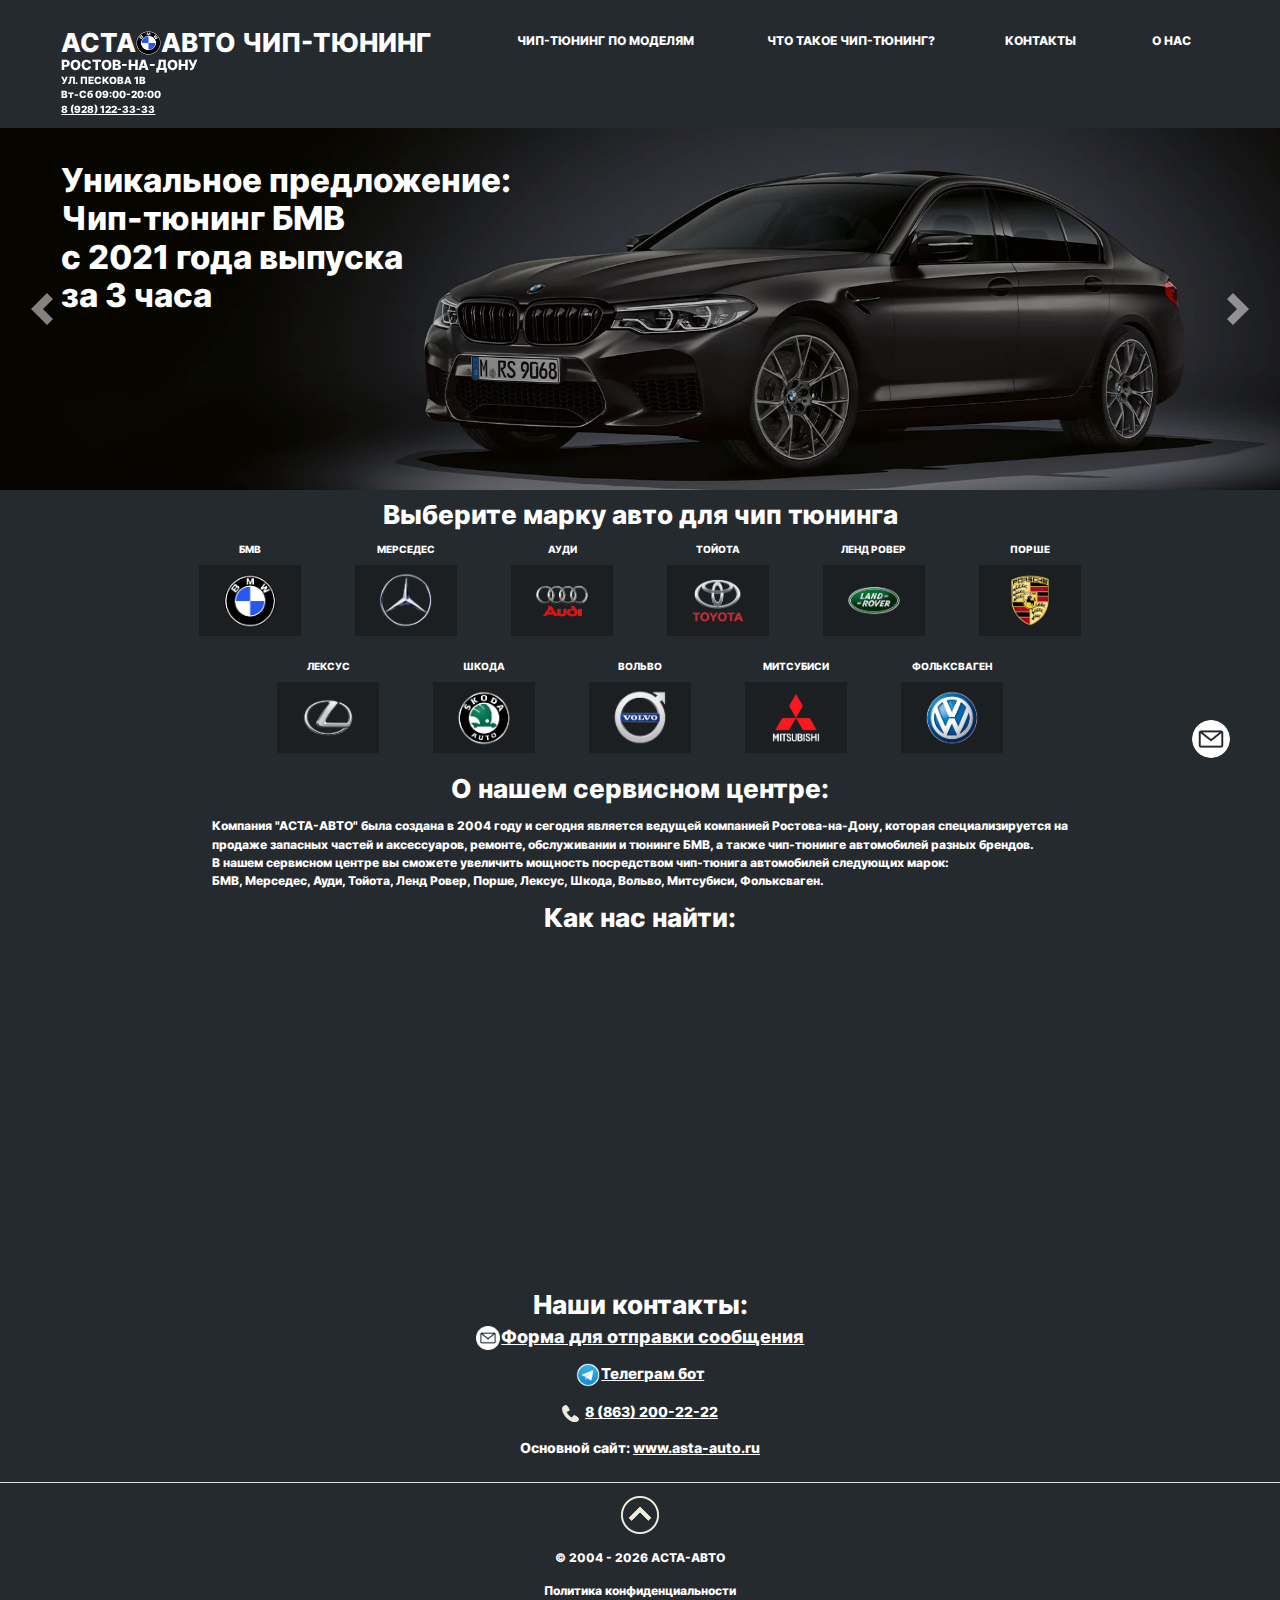
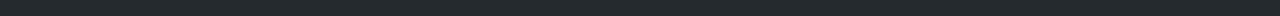
==== commit 6328b044: "Add files via upload" ====
--- a/index.html
+++ b/index.html
@@ -130,14 +130,14 @@
                 <div class="col-12 opis">
                     <div class="container-fluid" style="font-size: 0.75vw;">
                         <div class="row images-logo justify-content-center gy-3">
-                            <div class="col-md-2 col-4 ">
+                            <div class="col-xl-2 col-4 ">
                                 <div class="col name_brand">БМВ</div>
 
                                 <a href="/#bmw_modal" data-bs-toggle="modal" data-bs-target="#bmw_modal"
                                     onclick="openModal();"><img alt="Чип-тюнинг бмв"
                                         src="images/brand_logo/bmw-logo.webp" class="images-logo2 py-2 up" id="my-modal"></a>
                             </div>
-                            <div class="col-md-2 col-4 ">
+                            <div class="col-xl-2 col-4 ">
                                 <div class="col name_brand">МЕРСЕДЕС</div>
 
                                 <a href="/#mercedes_modal" data-bs-toggle="modal" data-bs-target="#mercedes_modal"
@@ -145,14 +145,14 @@
                                         src="images/brand_logo/mercedes-logo.webp" class="up images-logo2 py-2">
                                 </a>
                             </div>
-                            <div class="col-md-2 col-4">
+                            <div class="col-xl-2 col-4">
                                 <div class="col name_brand">АУДИ</div>
                                 <a href="/#audi_modal" data-bs-toggle="modal" data-bs-target="#audi_modal"
                                     onclick="openModal()"><img src="images/brand_logo/audi-logo.webp"
                                         alt="Чип-тюнинг ауди" class="up images-logo2 py-2">
                                 </a>
                             </div>
-                            <div class="col-md-2 col-4">
+                            <div class="col-xl-2 col-4">
                                 <div class="col name_brand">ТОЙОТА</div>
 
                                 <a href="/#toyota_modal" data-bs-toggle="modal" data-bs-target="#toyota_modal"
@@ -160,7 +160,7 @@
                                         src="images/brand_logo/toyota-logo.webp" class="up images-logo2 py-2">
                                 </a>
                             </div>
-                            <div class="col-md-2 col-4">
+                            <div class="col-xl-2 col-4">
                                 <div class="col name_brand">ЛЕНД РОВЕР</div>
 
                                 <a href="/#land_rover_modal" data-bs-toggle="modal" data-bs-target="#land_rover_modal"
@@ -169,7 +169,7 @@
                                         id="my-modal">
                                 </a>
                             </div>
-                            <div class="col-md-2 col-4">
+                            <div class="col-xl-2 col-4">
                                 <div class="col name_brand">ПОРШЕ</div>
 
                                 <a href="/#porshe_modal" data-bs-toggle="modal" data-bs-target="#porshe_modal"
@@ -177,7 +177,7 @@
                                         src="images/brand_logo/porshe-logo.webp" class="up images-logo2 py-2" id="my-modal">
                                 </a>
                             </div>
-                            <div class="col-md-2 col-4">
+                            <div class="col-xl-2 col-4">
                                 <div class="col name_brand">ЛЕКСУС</div>
 
                                 <a href="/#lexus_modal" data-bs-toggle="modal" data-bs-target="#lexus_modal"
@@ -185,7 +185,7 @@
                                         src="images/brand_logo/lexus-logo.webp" class="up images-logo2 py-2" id="my-modal">
                                 </a>
                             </div>
-                            <div class="col-md-2 col-4">
+                            <div class="col-xl-2 col-4">
                                 <div class="col name_brand">ШКОДА</div>
 
                                 <a href="/#skoda_modal" data-bs-toggle="modal" data-bs-target="#skoda_modal"
@@ -193,7 +193,7 @@
                                         src="images/brand_logo/skoda-logo.webp" class="up images-logo2 py-2" id="my-modal">
                                 </a>
                             </div>
-                            <div class="col-md-2 col-4">
+                            <div class="col-xl-2 col-4">
                                 <div class="col name_brand">ВОЛЬВО</div>
 
                                 <a href="/#volvo_modal" data-bs-toggle="modal" data-bs-target="#volvo_modal"
@@ -201,7 +201,7 @@
                                         src="images/brand_logo/volvo-logo.webp" class="up images-logo2 py-2" id="my-modal">
                                 </a>
                             </div>
-                            <div class="col-md-2 col-4">
+                            <div class="col-xl-2 col-4">
                                 <div class="col name_brand">МИТСУБИСИ</div>
 
                                 <a href="/#mitsubishi_modal" data-bs-toggle="modal" data-bs-target="#mitsubishi_modal"
@@ -210,7 +210,7 @@
                                         id="my-modal">
                                 </a>
                             </div>
-                            <div class="col-md-2 col-4">
+                            <div class="col-xl-2 col-4">
                                 <div class="col name_brand">ФОЛЬКСВАГЕН</div>
 
                                 <a href="/#volkswagen_modal" data-bs-toggle="modal" data-bs-target="#volkswagen_modal"
@@ -230,7 +230,7 @@
                 <div class="col-11 opis_comp" style="margin-top: 1vh !important; font-size: 1vw;">О нашем сервисном центре:
                 </div>
             </div>
-            <div class="row justify-content-center" style="margin-top: 1vh !important; font-size: 1vw;">
+            <div class="row justify-content-center" style="margin-top: 1vh !important; font-size: 0.95vw;">
                 <div class="col-11 opis">Компания "АСТА-АВТО" была создана в 2004 году и сегодня является ведущей
                     компанией
                     Ростова-на-Дону, которая специализируется на продаже запасных частей и аксессуаров, ремонте,
@@ -361,7 +361,6 @@
     <script src="js/modal_html.js"></script>
     <script src="js/form.js"></script>
     <script src="js/php_form.js"></script>
-    <script src="js/hide.js"></script>
     <script>document.getElementById('year').innerHTML = '© 2004 - ' + new Date().getFullYear() + ' АСТА-АВТО';</script>
 </body>
 
--- a/css/style.css
+++ b/css/style.css
@@ -14,7 +14,9 @@
 #moreText {
     display: none;
 }
-
+#moreText2 {
+    display: none;
+}
 .logo-asta2 {
     top: 1.8vw;
     position: absolute;
@@ -677,6 +679,17 @@
         background-position: center !important;
         background-position: 97% 0vw !important;
     }
+
+    figure.effect-text-four p {
+        bottom: 10% !important;
+        font-size: 60% !important;
+    }
+    
+    figure.effect-text-four h4 {
+        font-size: 60% !important;
+        top: 65% !important;
+    }
+
 }
 
 /* duo */
@@ -692,6 +705,18 @@
 /* ipad */
 
 @media (max-width: 1100px) and (max-height: 1400px) and (min-width: 750px) and (min-height: 1000px) {
+    figure.effect-text-four p {
+        bottom: 15%;
+
+    }
+    
+    figure.effect-text-four h4 {
+        top: 69%;
+    }
+
+
+
+
     .c-item {
         background-size: cover !important;
         min-height: 68vh !important;
@@ -799,4 +824,16 @@
         background-position: center !important;
         background-position: 99% 0vw !important;
     }
+}
+
+@media (max-width: 1200px) and (min-height: 500px) and (max-height: 950px) and (min-width: 1000px){
+    figure.effect-text-four p {
+        bottom: 10% !important;
+        font-size: 50% !important;
+    }
+    
+    figure.effect-text-four h4 {
+        font-size: 50% !important;
+        top: 65% !important;
+    }
 }